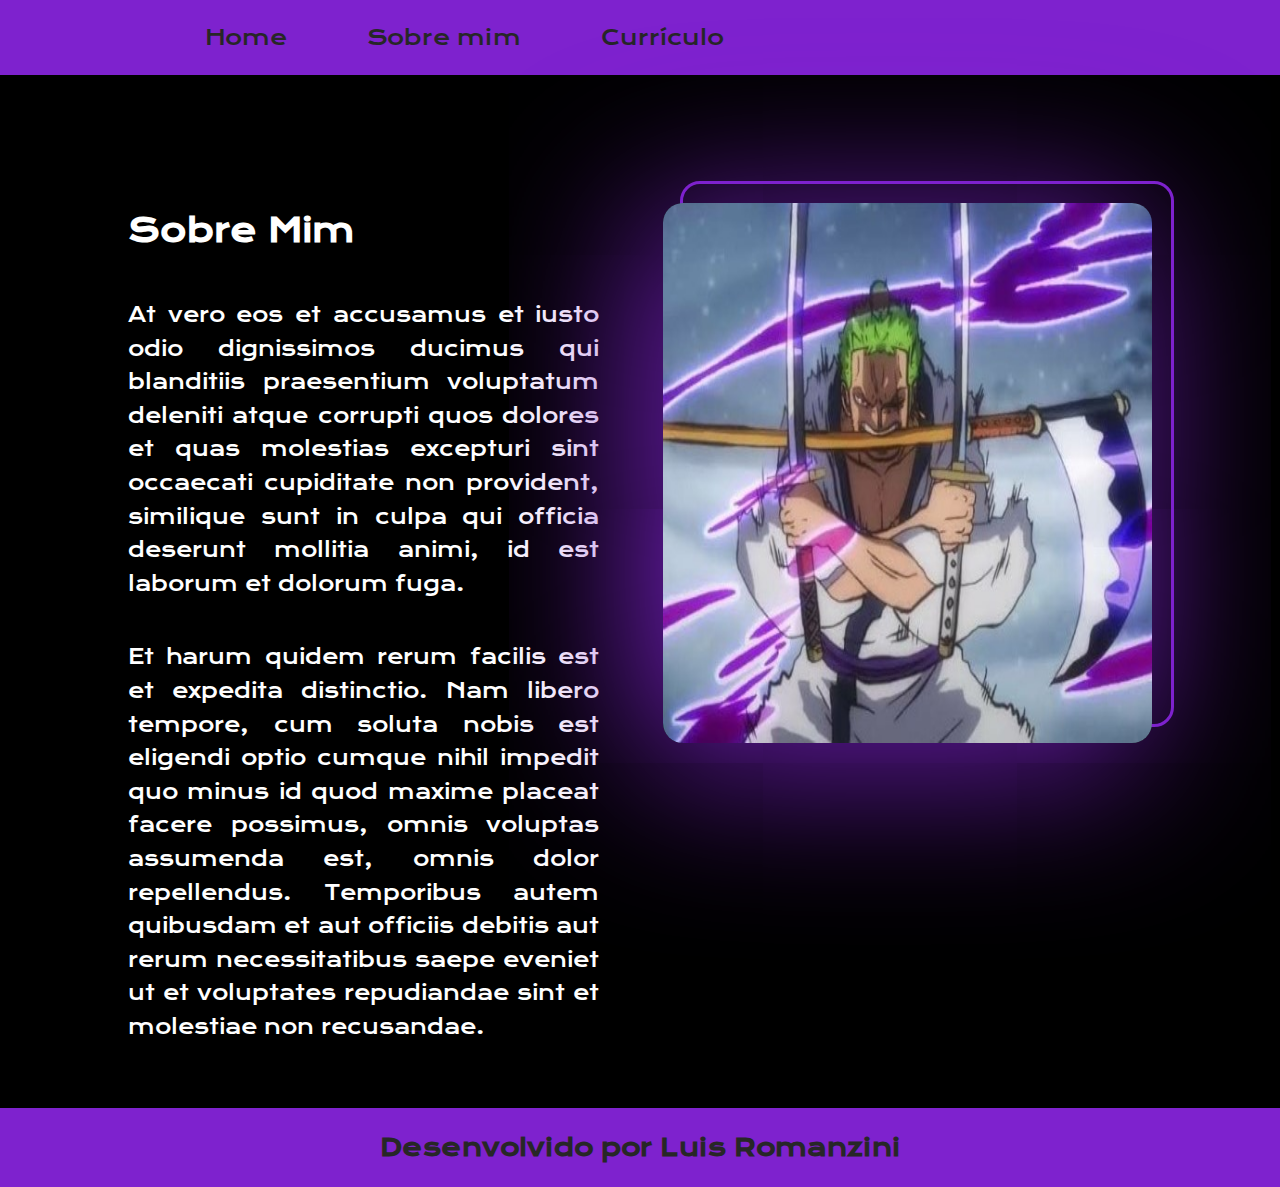
==== about.html @ 10b1b8c5 "Add files via upload" ====
<!DOCTYPE html>
<html lang="pt-br">
<head>
    <meta charset="UTF-8">
    <meta http-equiv="X-UA-Compatible" content="IE=edge">
    <meta name="viewport" content="width=device-width, initial-scale=1.0">
    <link rel="stylesheet" href="./styles/reset.css">
    <link rel="stylesheet" href="./styles/style.css">
    <title>Sobre mim</title>
</head>
<body>
    <header class="cabecalho sobremim">
        <nav class="cabecalho__menu">
            <a class="cabecalho__link" href="index.html">Home</a>
            <a class="cabecalho__link" href="about.html">Sobre mim</a>
            <a class="cabecalho__link" href="curriculum.html">Currículo</a>
        </nav>
    </header>
    <main>
        <section class="conteudo__principal">
            <div class="secao-a">
                <h1 class="secao-a__titulo">Sobre Mim</h1>
                <p class="secao-a__paragrafo">At vero eos et accusamus et iusto odio dignissimos ducimus qui blanditiis praesentium voluptatum deleniti atque corrupti quos dolores et quas molestias excepturi sint occaecati cupiditate non provident, similique sunt in culpa qui officia deserunt mollitia animi, id est laborum et dolorum fuga.
                </p>
                <p class="secao-a__paragrafo">
                Et harum quidem rerum facilis est et expedita distinctio. Nam libero tempore, cum soluta nobis est eligendi optio cumque nihil impedit quo minus id quod maxime placeat facere possimus, omnis voluptas assumenda est, omnis dolor repellendus. Temporibus autem quibusdam et aut officiis debitis aut rerum necessitatibus saepe eveniet ut et voluptates repudiandae sint et molestiae non recusandae.
                </p>
            </div>
            <div class="secao-b">
                <img class="secao-b__imagem sobremim__imagem" src="img/santoryu.jpg" alt="imagem portfolio">
                <span class="secao-b__imagem--borda sobremim__borda"></span>
            </div>
        </section>
    </main>
    <footer class="rodape sobremim">
        <h2 class="rodape__texto">Desenvolvido por Luis Romanzini</h2>
    </footer>
</body>
</html>
---- styles/style.css ----
@import url('https://fonts.googleapis.com/css2?family=EB+Garamond:ital,wght@0,500;1,400;1,500;1,600&family=Inter:wght@400;700&family=Krona+One&family=Quicksand&family=Roboto+Mono:ital,wght@1,600&family=Unbounded:wght@500;600&display=swap');
*{
    padding: 0px;
    margin: 0px;
}
:root {
    --branco-default: #FFFFFF;
    --azul-principal:#22D4FD;
    --preto-background: #000000;
    --fonte-family:'Krona One', sans-serif;
}
body {
    background: var(--preto-background);
    color: var(--branco-default);
}
.cabecalho {
    background-color: var(--azul-principal);
    font-family: var(--fonte-family);
    font-size: 1.3rem;
    padding: 1.5rem 16%;
}
.cabecalho__menu {
    display: flex;
    gap: 5rem;

}
.cabecalho__link {
    color: #272727;
    text-decoration: none;
}
.cabecalho__link:hover {
    color: var(--preto-background);
    text-decoration: underline;
}
.conteudo__principal {
    padding: 10% 10% 5% 10%;
    display: flex; 
    justify-content: space-evenly;
    font-family: var(--fonte-family);
    gap: 4rem;
}
.secao-a {
    width: 540px;
    display: flex;
    flex-direction: column;
    gap: 2.5rem;
}
.secao-a__titulo {
    font-size: 2rem;
    line-height: 3.5rem;
    font-weight: bold;
}

.secao-a__titulo--destaque {
    color: var(--azul-principal);
}
.secao-a__paragrafo {
    font-size: 1.25rem;
    line-height: 2.1rem;
    text-align: justify;
}   
.secao-a__paragrafo--destaque {
    font-weight: bold;
    color: var(--azul-principal);
}
.secao-a__lista {
    align-items: center;
    display: flex;
    flex-direction: column;
    font-size: 1.3rem;
}   
.secao-a__lista__titulo {
    padding: 0 0 2rem 0;
}
.secao-a__lista__link{
    display: flex;
    justify-content: center;
    border: 2px solid var(--azul-principal);
    border-radius: 10px;
    width: 380px;
    margin: 0 0 2rem 0;
    padding: 1.5rem 0;
    text-decoration: none;
    letter-spacing: 0.3rem;
    font-weight: bold;
    color: var(--azul-principal);
}
.secao-a__lista__link:hover {
    background: var(--branco-default);
    color: var(--preto-background);
    font-size: 2rem;
    width: 400px;
}
.secao-a__lista__link img{
    margin: 0 1rem 0 0;
}
.secao-b {
    width: 560px;
    height: 540px;
    position: relative;
}
.secao-b__imagem--borda {
    position: absolute;
    width: 100%;
    height: 100%;
    right: -1.4rem;
    top: -1.4rem;
    border: 0.19rem solid var(--azul-principal);
    border-radius: 1.25rem;
    z-index: -2;
}
.secao-b__imagem {  
    border-radius: 1.25rem;
    width: 100%;
    height: 100%;
    box-shadow: -1.2rem 1rem 10.5rem var(--azul-principal);
}
.rodape {
    background-color: var(--azul-principal);
    text-align: center;
    padding: 1.5rem;
    color: #272727;
    font-family: var(--fonte-family);
}
.curriculo__paragrafo {
    color: #facc15;
    list-style:circle #facc15;
}
.curriculo__paragrafo p {
    color: rgba(211,206,206,0.467);
}
.curriculo__paragrafo:nth-child(2) {
    padding: 1rem 0;
}
.curriculo__imagem {
    box-shadow: -1.2rem 1rem 10.5rem #bb7711;

}
.curriculo__borda {
    border: 0.19rem solid #facc15;
}
.curriculo {
    background: #facc15;
}
.sobremim__imagem {
    box-shadow: -1.2rem 1rem 10.5rem #7e22ce;
}
.sobremim__borda {
    border: 0.19rem solid #7e22ce;
}
.sobremim {
    background: #7e22ce;
}
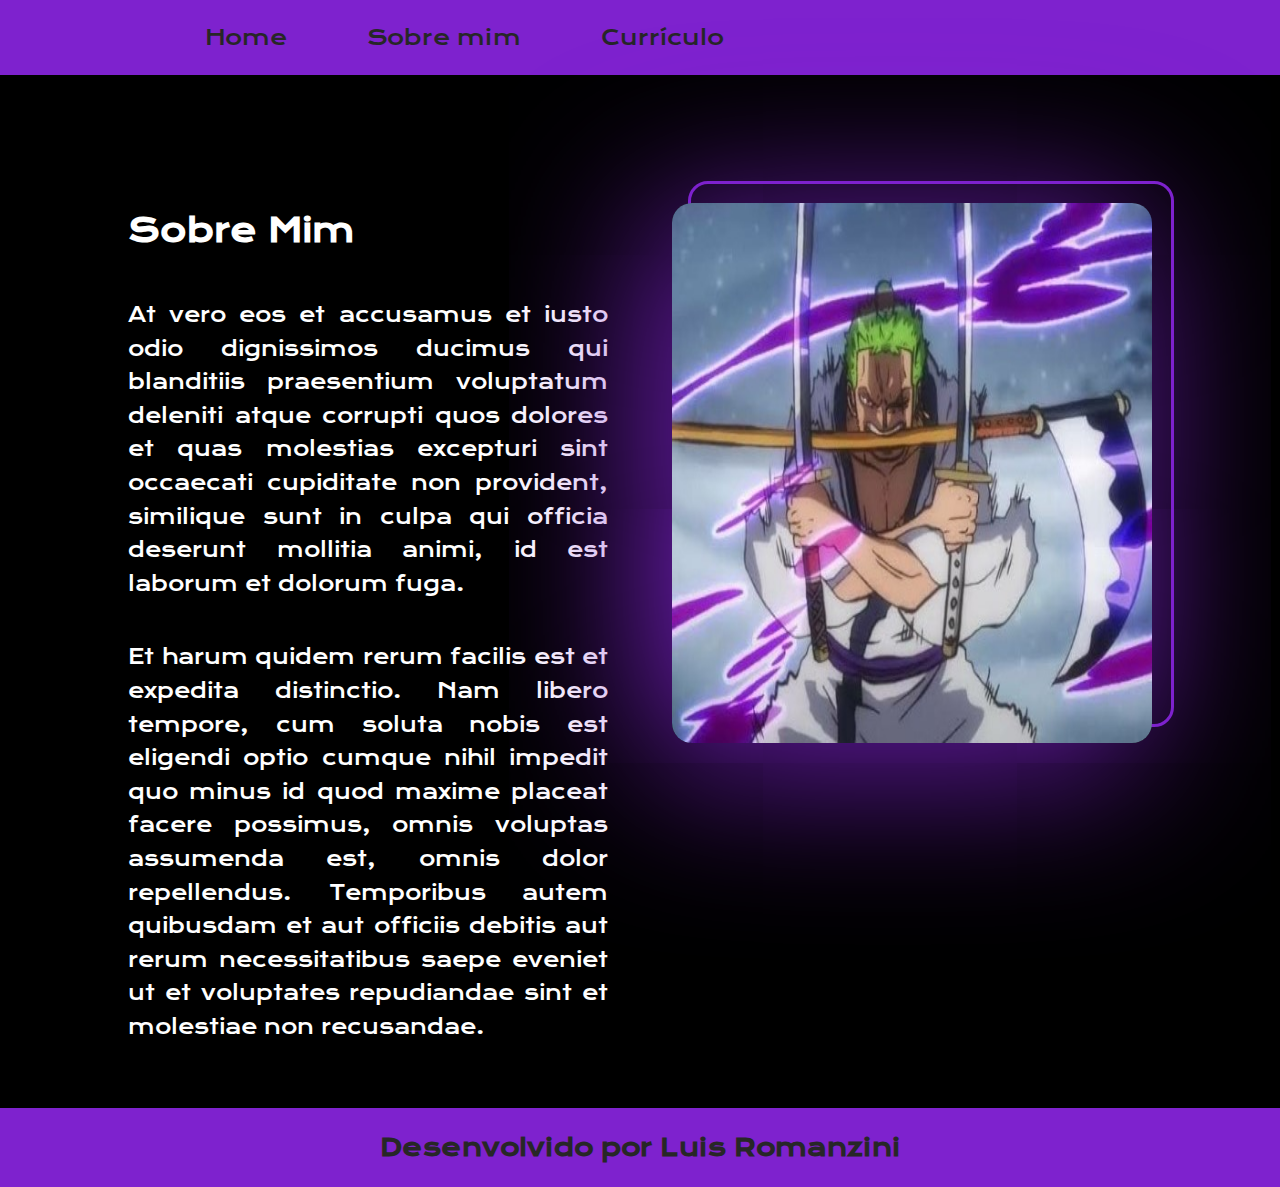
==== commit 09f91e15: "Add files via upload" ====
--- a/about.html
+++ b/about.html
@@ -5,6 +5,7 @@
     <meta http-equiv="X-UA-Compatible" content="IE=edge">
     <meta name="viewport" content="width=device-width, initial-scale=1.0">
     <link rel="stylesheet" href="./styles/reset.css">
+    <link rel="stylesheet" media="(max-width:1000px)" href="./styles/style.css">
     <link rel="stylesheet" href="./styles/style.css">
     <title>Sobre mim</title>
 </head>
--- a/styles/style.css
+++ b/styles/style.css
@@ -29,7 +29,7 @@
     text-decoration: none;
 }
 .cabecalho__link:hover {
-    color: var(--preto-background);
+    color:white;
     text-decoration: underline;
 }
 .conteudo__principal {
@@ -40,7 +40,7 @@
     gap: 4rem;
 }
 .secao-a {
-    width: 540px;
+    width: 50%;
     display: flex;
     flex-direction: column;
     gap: 2.5rem;
@@ -77,7 +77,7 @@
     justify-content: center;
     border: 2px solid var(--azul-principal);
     border-radius: 10px;
-    width: 380px;
+    width: 72.8%;
     margin: 0 0 2rem 0;
     padding: 1.5rem 0;
     text-decoration: none;
@@ -89,13 +89,13 @@
     background: var(--branco-default);
     color: var(--preto-background);
     font-size: 2rem;
-    width: 400px;
+    width: 75%
 }
 .secao-a__lista__link img{
     margin: 0 1rem 0 0;
 }
 .secao-b {
-    width: 560px;
+    width: 50%;
     height: 540px;
     position: relative;
 }
@@ -150,4 +150,26 @@
 }
 .sobremim {
     background: #7e22ce;
+}
+@media (max-width:1000px){
+    .cabecalho{
+        padding: 1.5rem 0;
+    }
+    .cabecalho__menu {
+        gap: 3rem;
+        flex-direction: column;
+        text-align: center;
+    }
+    .cabecalho__link {
+        font-size: 2rem;
+    }
+    .conteudo__principal {
+        flex-direction: column-reverse;
+    }
+    .secao-a,.secao-b{   
+        width: 100%;
+    }
+    .rodape__texto{
+        display: inline;
+    }
 }--- a/styles/style.css
+++ b/styles/style.css
@@ -29,7 +29,7 @@
     text-decoration: none;
 }
 .cabecalho__link:hover {
-    color: var(--preto-background);
+    color:white;
     text-decoration: underline;
 }
 .conteudo__principal {
@@ -40,7 +40,7 @@
     gap: 4rem;
 }
 .secao-a {
-    width: 540px;
+    width: 50%;
     display: flex;
     flex-direction: column;
     gap: 2.5rem;
@@ -77,7 +77,7 @@
     justify-content: center;
     border: 2px solid var(--azul-principal);
     border-radius: 10px;
-    width: 380px;
+    width: 72.8%;
     margin: 0 0 2rem 0;
     padding: 1.5rem 0;
     text-decoration: none;
@@ -89,13 +89,13 @@
     background: var(--branco-default);
     color: var(--preto-background);
     font-size: 2rem;
-    width: 400px;
+    width: 75%
 }
 .secao-a__lista__link img{
     margin: 0 1rem 0 0;
 }
 .secao-b {
-    width: 560px;
+    width: 50%;
     height: 540px;
     position: relative;
 }
@@ -150,4 +150,26 @@
 }
 .sobremim {
     background: #7e22ce;
+}
+@media (max-width:1000px){
+    .cabecalho{
+        padding: 1.5rem 0;
+    }
+    .cabecalho__menu {
+        gap: 3rem;
+        flex-direction: column;
+        text-align: center;
+    }
+    .cabecalho__link {
+        font-size: 2rem;
+    }
+    .conteudo__principal {
+        flex-direction: column-reverse;
+    }
+    .secao-a,.secao-b{   
+        width: 100%;
+    }
+    .rodape__texto{
+        display: inline;
+    }
 }